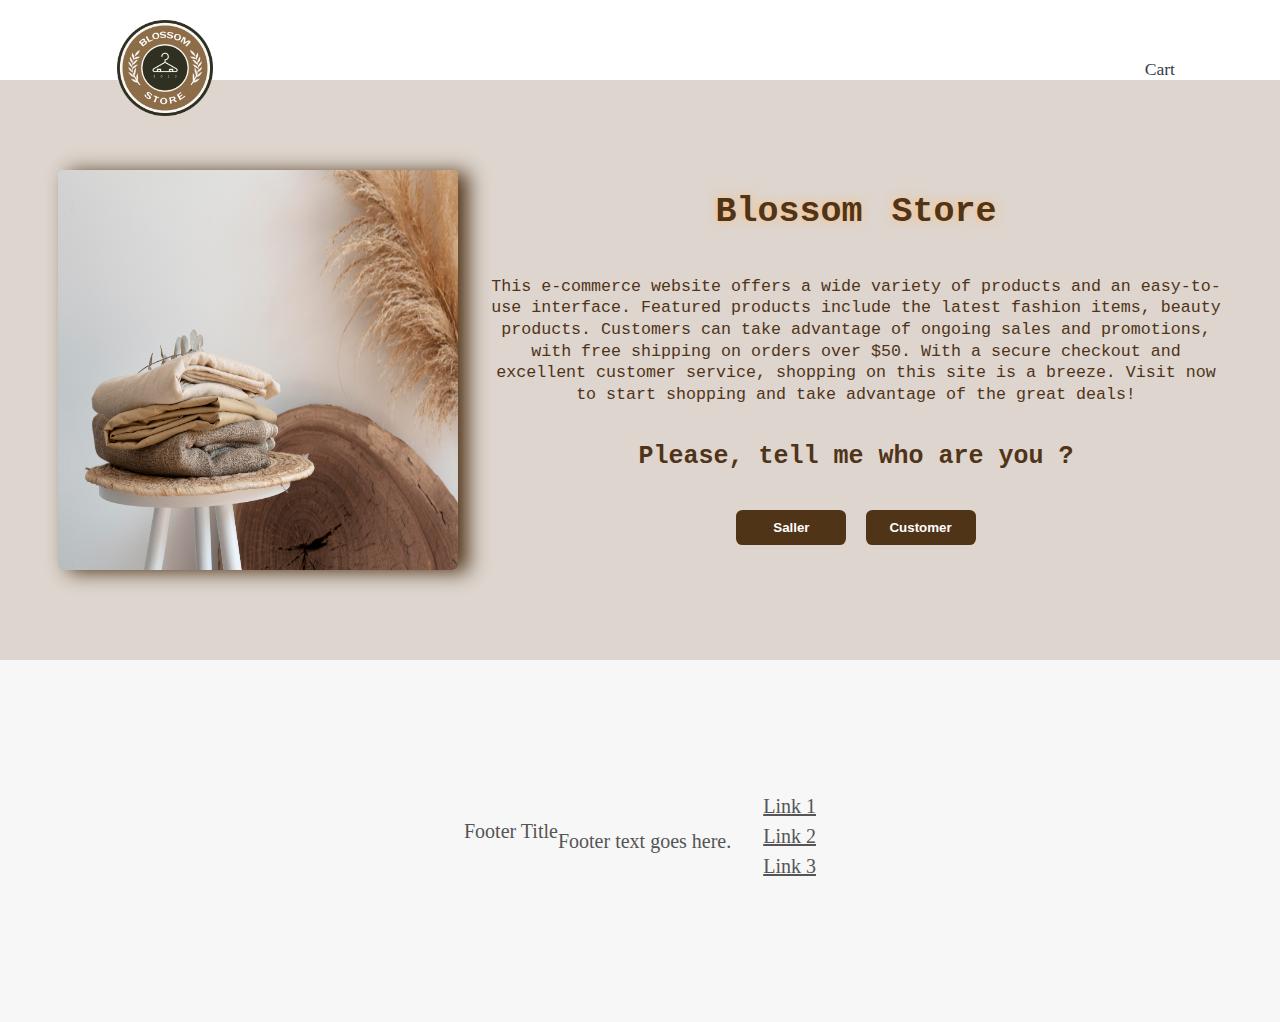
==== html/index.html @ 3621112f "add html css js files" ====
<!DOCTYPE html>
<html lang="en">

<head>
    <meta charset="UTF-8">
    <meta http-equiv="X-UA-Compatible" content="IE=edge">
    <meta name="viewport" content="width=device-width, initial-scale=1.0">
    <link rel="stylesheet" href="../css/styles/style.css">
    <link rel="stylesheet" href="../css/styles/homePage.css">

    <title>Document</title>
</head>

<body>
    <header>
        <nav class="navigation">
            <a href="./index.html"><img src="../css/images/logooo.png" alt="logo" width="100px" height="120px"></a>
            <ul>
                <li>
                    <a>
                        <i class="fa-solid fa-cart-shopping"><span href="#">Cart</span>
                        </i></a>
                </li>
            </ul>
        </nav>
    </header>
    <section class="container">
        <div class="img-div"><img class="img-body" src="../css/images/sec.jpg" />
        </div>
        <div class="inbody">
            <h1><text id="greeting">Blossom Store</text></h1>
            <br /><br />
            <p class="descr">
                <text style="font-size:smaller ;">This e-commerce website offers a wide variety of products and an
                    easy-to-use interface. Featured
                    products include the latest fashion items, beauty products. Customers can take
                    advantage of ongoing sales and promotions, with free shipping on orders over $50. With a secure
                    checkout and excellent customer service, shopping on this site is a breeze. Visit now to start
                    shopping and take advantage of the great deals!</text>
                <br /><br /><br /><text id="in" style="font-weight: 600">Please, tell me who are you ?</text>
            </p>
            <div>
                <button class="but">

                    <a href="./saler/products.html">Saller</a>
                </button>
                <button class="but">

                    <a href="./customer/shop.html">Customer</a>
                </button>
            </div>
        </div>
    </section>

    <footer>
        <div class="container">
            <div class="row">
                <div class="col-md-6">
                    <h3>Footer Title</h3>
                    <p>Footer text goes here.</p>
                </div>
                <div class="col-md-6">
                    <ul>
                        <li><a href="#">Link 1</a></li>
                        <li><a href="#">Link 2</a></li>
                        <li><a href="#">Link 3</a></li>
                    </ul>
                </div>
            </div>
        </div>
    </footer>
    
</body>

</html>
---- css/styles/style.css ----
html,
body,
div,
span,
applet,
object,
iframe,
h1,
h2,
h3,
h4,
h5,
h6,
p,
blockquote,
pre,
a,
abbr,
acronym,
address,
big,
cite,
code,
del,
dfn,
em,
img,
ins,
kbd,
q,
s,
samp,
small,
strike,
strong,
sub,
sup,
tt,
var,
b,
u,
i,
center,
dl,
dt,
dd,
ol,
ul,
li,
fieldset,
form,
label,
legend,
table,
caption,
tbody,
tfoot,
thead,
tr,
th,
td,
article,
aside,
canvas,
details,
embed,
figure,
figcaption,
footer,
header,
hgroup,
menu,
nav,
output,
ruby,
section,
summary,
time,
mark,
audio,
video {
    margin: 0;
    padding: 0;
    border: 0;
    font-size: 100%;
    font: inherit;
    vertical-align: baseline;
}

/* HTML5 display-role reset for older browsers */
article,
aside,
details,
figcaption,
figure,
footer,
header,
hgroup,
menu,
nav,
section {
    display: block;
}

body {
    line-height: 1;
}

ol,
ul {
    list-style: none;
}

blockquote,
q {
    quotes: none;
}

blockquote:before,
blockquote:after,
q:before,
q:after {
    content: "";
    content: none;
}

table {
    border-collapse: collapse;
    border-spacing: 0;
}

* {
    font-family: sans-serif;
    margin: 0;
    padding: 0;
    box-sizing: border-box;
    scroll-behavior: smooth;
    transition: 0.2s;
}

/* header styles  */
header {
    background-color: #ffffff;
    width: 100%;
    height: 50px;
    display: flex;
    justify-content: space-between;
    align-items: center;
    padding: 70px 100px 10px 100px;
}

.navigation {
    display: flex;
    justify-content: space-between;
    align-items: center;
    width: 100%;
}

.navigation img {
    width: 120px;
}

.navigation ul {
    list-style: none;
    display: flex;
    flex-direction: row;
    justify-content: space-around;
    align-items: center;
}

.navigation ul li {
    list-style: none;
    display: inline-block;
}

.navigation a {
    color: #363b4e;
    padding: 5px;
    text-decoration: none;
    font-weight: 500;
    font-size: 1.1em;
}

.navigation i {
    color: #363b4e;
}

.navigation a:hover {
    cursor: pointer;
}

.search {
    height: 50%;
    max-width: 350px;
    padding-left: 30px;
}

.search input {
    border-radius: 25px;
    height: 45px;
    border: none;
    padding-left: 30px;
    background-color: #c4c6d669;
}

@media only screen and (max-width: 673px) {
    header {
        padding: 50px 15px;
    }

    .navigation img {
        width: 15%;
    }

    .navigation span {
        display: none;
    }

    .grid-view .view-item {
        width: auto;
    }
}

footer {
    background-color: #f7f7f7;
    padding: 30px 0;
    color: #555;
    font-size: 14px;
}

footer h3 {
    margin-bottom: 20px;
}

footer ul {
    list-style: none;
    padding: 0;
    margin: 0;
}

footer ul li {
    margin-bottom: 10px;
}

footer ul li a {
    color: #555;
}

footer ul li a:hover {
    color: #333;
}
---- css/styles/homePage.css ----
button:hover {
    width: 113px;
    height: 38px;
    background-color: #b05a05;

}

@media (max-width: 600px) {

    .container {
        display: flex;
        flex-direction: column;
        justify-content: center;
        align-items: center;
        padding: 4rem;

    }

    .container div {
        margin: 2rem;
    }
}

.inbody {
    display: flex;
    flex-direction: column;
    align-items: center;
    text-align: center;
}

h1 {
    font-size: 80px;
    font-family: 'Montserrat', sans-serif;
    word-spacing: 8px;
    color: #b95c00;
}

.container {
    display: flex;
    align-items: center;
    padding: 2.6rem;
    font-size: 20px;

}


button a {
    text-decoration: none;
    color: white;
    display: block;
    width: 100%;
}

text {

    font-family: Courier New;
    font-size: 25px;

}



.descr {
    font-size: 1em;
    color: #503418;

}

.but {
    font-weight: bold;
    border: 0px;
    width: 110px;
    height: 35px;
    border-radius: .4rem;
    background-color: #503418;
    color: white;
    margin: 0.6rem;
    display: flex;
    justify-content: center;
    align-items: center;
    cursor: pointer;

}

.img-body {
    width: 400px;
    height: 400px;
    border-radius: 5px;

}

.img-body {
    box-shadow: 10px 2px 20px #503418;

}

.container div {
    display: flex;
    align-content: center;
    align-items: center;
    margin: 1rem auto;
    padding: 1rem;

}

#greeting {
    font-weight: bolder;
    font-size: 35px;
    text-shadow: 0px 0px 10px #ffbc78;

    color: #503418;
}

body {
    background-color: #cec2b8af;
}
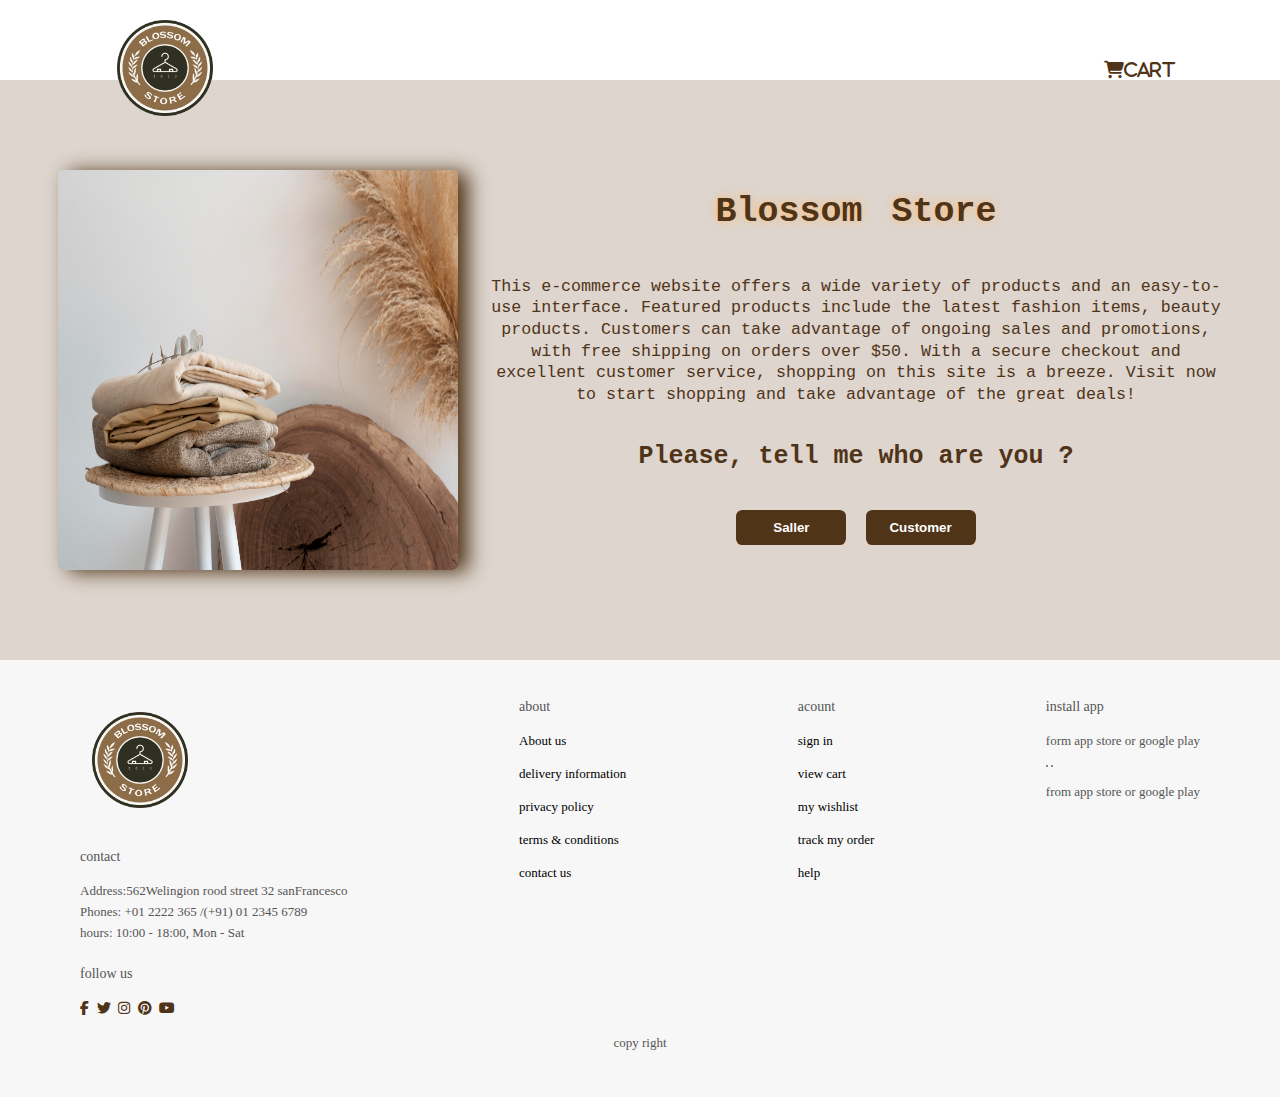
==== commit a333e657: "edit files" ====
--- a/html/index.html
+++ b/html/index.html
@@ -7,7 +7,7 @@
     <meta name="viewport" content="width=device-width, initial-scale=1.0">
     <link rel="stylesheet" href="../css/styles/style.css">
     <link rel="stylesheet" href="../css/styles/homePage.css">
-
+    <link rel="stylesheet" href="https://cdnjs.cloudflare.com/ajax/libs/font-awesome/6.1.1/css/all.min.css" />
     <title>Document</title>
 </head>
 
@@ -52,24 +52,60 @@
         </div>
     </section>
 
-    <footer>
-        <div class="container">
-            <div class="row">
-                <div class="col-md-6">
-                    <h3>Footer Title</h3>
-                    <p>Footer text goes here.</p>
-                </div>
-                <div class="col-md-6">
-                    <ul>
-                        <li><a href="#">Link 1</a></li>
-                        <li><a href="#">Link 2</a></li>
-                        <li><a href="#">Link 3</a></li>
-                    </ul>
+
+    <footer class="section-p1">
+        <div class="col">
+            <img class="logo" src="../css/images/logooo.png" alt="" width="120px" height="120px" />
+            <h4>contact</h4>
+            <p><strong>Address:</strong>562Welingion rood street 32 sanFrancesco</p>
+            <p><strong>Phones:</strong> +01 2222 365 /(+91) 01 2345 6789</p>
+            <p><strong>hours:</strong> 10:00 - 18:00, Mon - Sat</p>
+
+            <div class="follow">
+                <h4>follow us</h4>
+                <div class="icon">
+                    <i class="fa-brands fa-facebook-f"></i>
+                    <i class="fa-brands fa-twitter"></i>
+                    <i class="fa-brands fa-instagram"></i>
+                    <i class="fa-brands fa-pinterest"></i>
+                    <i class="fa-brands fa-youtube"></i>
                 </div>
             </div>
         </div>
+        <div class="col">
+            <h4>about</h4>
+            <a href="#">About us</a>
+            <a href="#">delivery information</a>
+            <a href="#">privacy policy</a>
+            <a href="#">terms & conditions</a>
+            <a href="#">contact us</a>
+        </div>
+
+        <div class="col">
+            <h4>acount</h4>
+            <a href="#">sign in</a>
+            <a href="#">view cart</a>
+            <a href="#">my wishlist</a>
+            <a href="#">track my order</a>
+            <a href="#">help</a>
+        </div>
+
+        <div class="col install">
+            <h4>install app</h4>
+            <p>form app store or google play</p>
+            <div class="row">
+                <img src="img/pay/app.jpg" alt="" />
+                <img src="img/pay/play.jpg" alt="" />
+            </div>
+            <p>from app store or google play</p>
+            <img src="img/pay/pay.png" alt="" />
+        </div>
+        <div class="copyright">
+            <p>copy right</p>
+        </div>
     </footer>
-    
+
+    <script src="../js/main.js"></script>
 </body>
 
 </html>--- a/css/styles/style.css
+++ b/css/styles/style.css
@@ -158,6 +158,7 @@
 
 .navigation img {
     width: 120px;
+
 }
 
 .navigation ul {
@@ -182,7 +183,7 @@
 }
 
 .navigation i {
-    color: #363b4e;
+    color: #503418;
 }
 
 .navigation a:hover {
--- a/css/styles/homePage.css
+++ b/css/styles/homePage.css
@@ -113,4 +113,73 @@
 
 body {
     background-color: #cec2b8af;
+}
+
+.section-p1 {
+    padding: 40px 80px;
+}
+
+
+footer {
+    display: flex;
+    flex-wrap: wrap;
+    justify-content: space-between;
+}
+
+footer .col {
+    display: flex;
+    flex-direction: column;
+    align-items: flex-start;
+    margin-bottom: 20px;
+}
+
+footer .logo {
+    margin-bottom: 30px;
+}
+
+footer h4 {
+    font-size: 14px;
+    padding-bottom: 20px;
+}
+
+footer p {
+    font-size: 13px;
+    margin: 0 0 8px 0;
+}
+
+footer a {
+    font-size: 13px;
+    text-decoration: none;
+    color: #000000;
+    margin-bottom: 20px;
+}
+
+footer .follow {
+    margin-top: 20px;
+
+}
+
+footer .follow i {
+    color: #503418;
+    padding-right: 4px;
+    cursor: pointer;
+}
+
+footer .install .row img {
+    border: 1px solid #503418;
+    border-radius: 6px;
+}
+
+footer .install img {
+    margin: 10px 0 15px 0;
+}
+
+footer .follow i:hover,
+footer a:hover {
+    color: #503418;
+}
+
+footer .copyright {
+    width: 100%;
+    text-align: center;
 }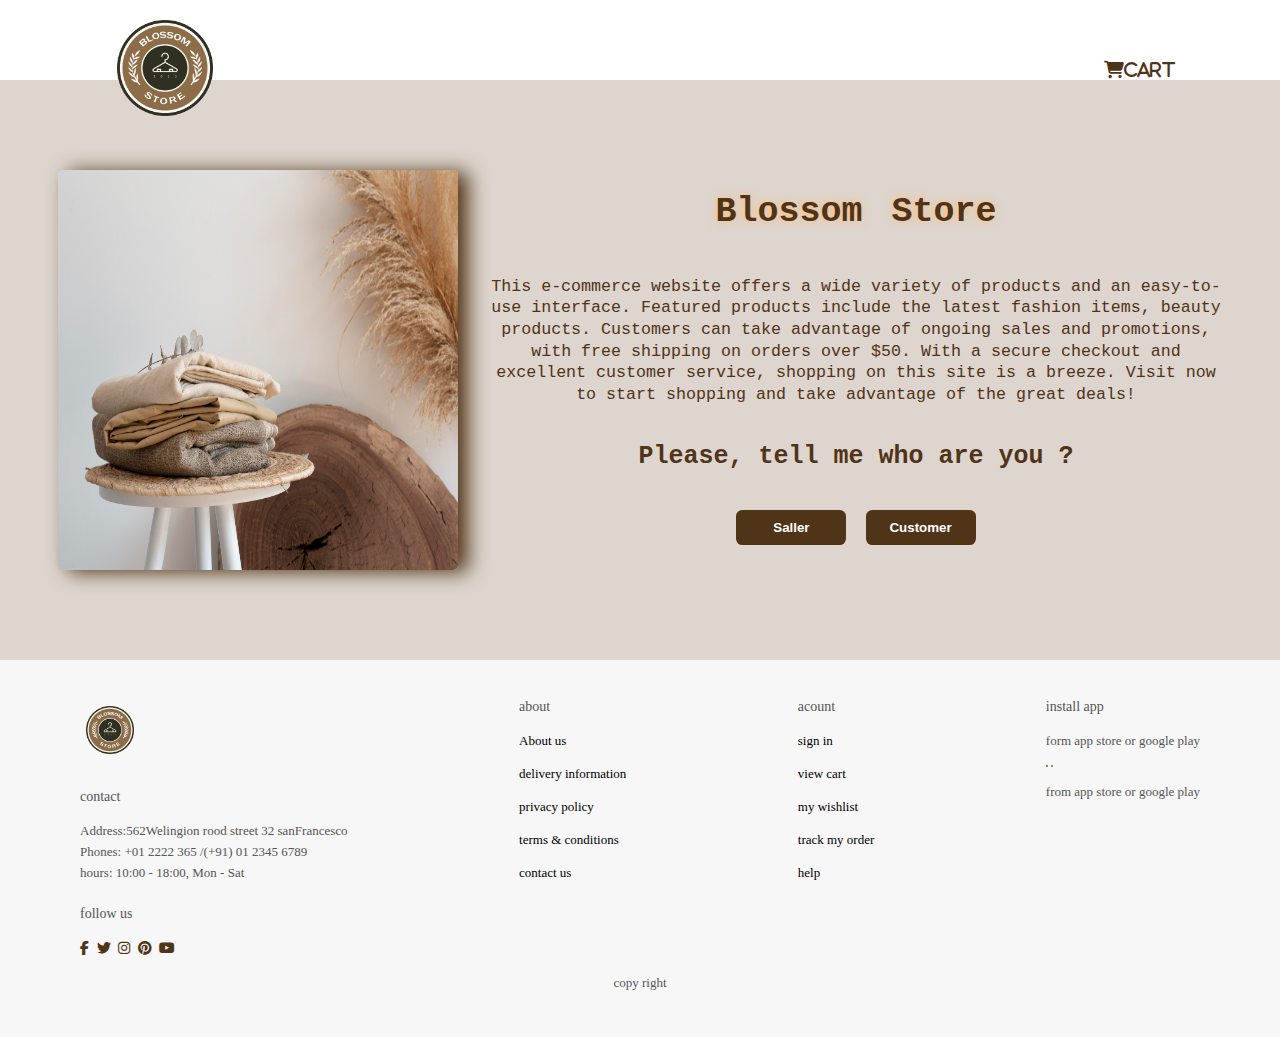
==== commit 09d8c278: "egit css ang html" ====
--- a/html/index.html
+++ b/html/index.html
@@ -55,7 +55,7 @@
 
     <footer class="section-p1">
         <div class="col">
-            <img class="logo" src="../css/images/logooo.png" alt="" width="120px" height="120px" />
+            <img class="logo" src="../css/images/logooo.png" alt="" width="60px" height="60px" />
             <h4>contact</h4>
             <p><strong>Address:</strong>562Welingion rood street 32 sanFrancesco</p>
             <p><strong>Phones:</strong> +01 2222 365 /(+91) 01 2345 6789</p>
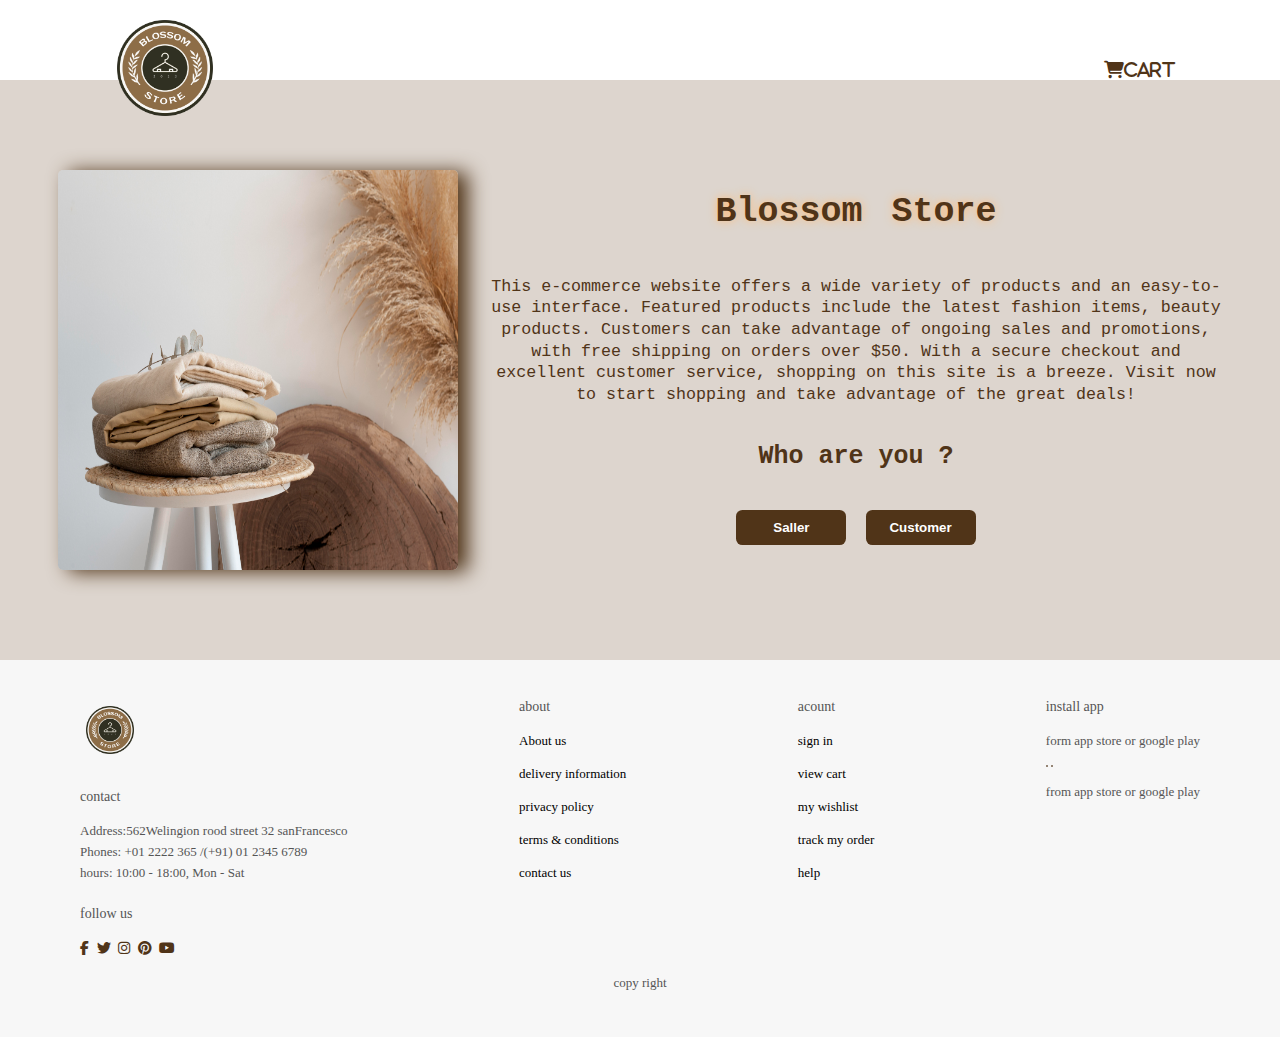
==== commit 32d8ab96: "edit folders" ====
--- a/html/index.html
+++ b/html/index.html
@@ -37,7 +37,7 @@
                     advantage of ongoing sales and promotions, with free shipping on orders over $50. With a secure
                     checkout and excellent customer service, shopping on this site is a breeze. Visit now to start
                     shopping and take advantage of the great deals!</text>
-                <br /><br /><br /><text id="in" style="font-weight: 600">Please, tell me who are you ?</text>
+                <br /><br /><br /><text id="in" style="font-weight: 600">Who are you ?</text>
             </p>
             <div>
                 <button class="but">
